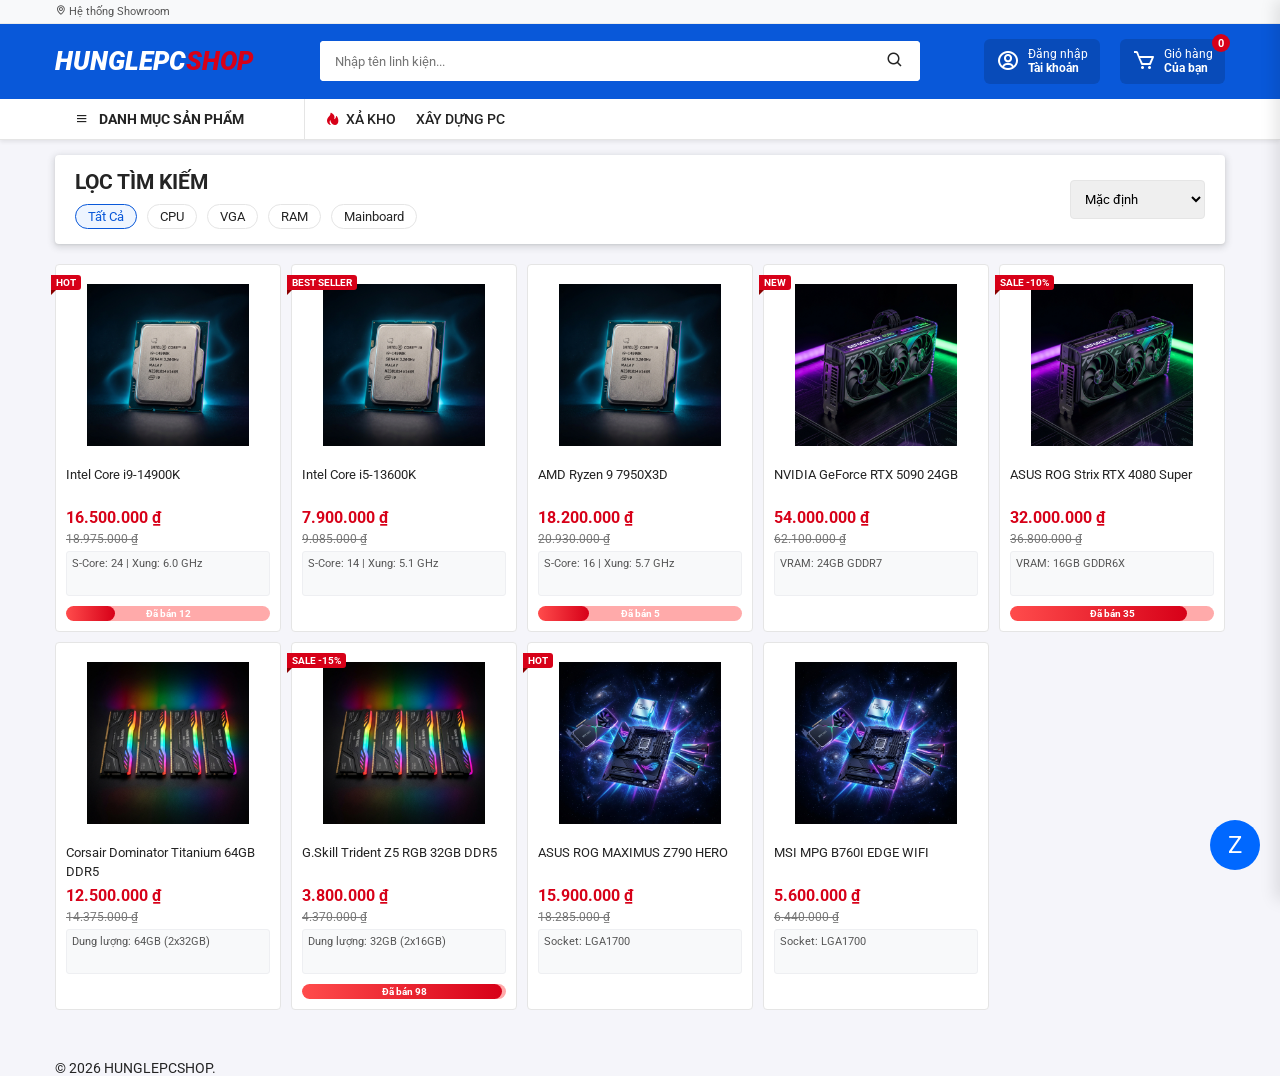
==== products.html @ 07549204 "Add files via upload" ====
<!DOCTYPE html>
<html lang="vi">
<head>
    <meta charset="UTF-8">
    <title>Cửa Hàng - TMĐT Khủng</title>
    <link href='https://unpkg.com/boxicons@2.1.4/css/boxicons.min.css' rel='stylesheet'>
    <link rel="stylesheet" href="style.css">
</head>
<body>
    <div class="overlay" id="overlay"></div>

    <header>
        <div class="tier-1"><div class="container tier-1-inner"><div class="tier-1-left"><a href="#"><i class='bx bx-map'></i> Hệ thống Showroom</a></div></div></div>
        <div class="tier-2">
            <div class="container tier-2-inner">
                <div class="logo-box"><a href="index.html" class="logo">HUNGLEPC<span class="text-red">SHOP</span></a></div>
                <div class="search-wrapper"><div class="search-box-2"><input type="text" id="searchInputHD" placeholder="Nhập tên linh kiện..."><button><i class='bx bx-search'></i></button></div></div>
                <div class="header-icons">
                    <div class="h-icon-box" id="authBtn"><i class='bx bx-user-circle'></i><div class="text"><span>Đăng nhập</span><b>Tài khoản</b></div></div>
                    <div class="h-icon-box cart-wrap" id="cartOpenBtn"><i class='bx bx-cart'></i><span class="cart-badge" id="cartCount">0</span><div class="text"><span>Giỏ hàng</span><b>Của bạn</b></div></div>
                </div>
            </div>
        </div>
        <div class="tier-3">
            <div class="container tier-3-inner">
                <div class="mega-menu-wrapper"><div class="nav-menu-btn"><i class='bx bx-menu'></i> DANH MỤC SẢN PHẨM</div></div>
                <ul class="top-nav-links"><li><a href="products.html"><i class='bx bxs-hot'></i> XẢ KHO</a></li><li><a href="build-pc.html">XÂY DỰNG PC</a></li></ul>
            </div>
        </div>
    </header>

    <!-- Modals -->
    <div class="cart-sidebar" id="cartSidebar"><div class="cart-header"><h2>GIỎ HÀNG</h2><button id="cartCloseBtn" class="modal-close"><i class='bx bx-x'></i></button></div><div class="cart-items" id="cartItemsContainer"></div><div class="cart-footer"><div class="cart-total"><span>Tổng cộng:</span><span id="cartTotalPrice">0đ</span></div><button class="btn-primary" id="checkoutBtnMain">Thanh Toán Ngay</button></div></div>
    <div class="modal" id="authModal"><button class="modal-close"><i class='bx bx-x'></i></button><h2>Đăng Nhập Khách Hàng</h2><form id="loginForm"><div class="form-group"><label>Tên đăng nhập</label><input type="text" id="loginUser" required></div><button type="submit" class="btn-primary" style="background:var(--primary-blue);">Đăng Nhập</button></form></div>

    <main class="main-wrapper container">
        <div class="page-title-box">
            <div>
                <h2>LỌC TÌM KIẾM</h2>
                <div class="tab-pills" id="categoryFilters" style="margin-top:10px;">
                    <div class="t-pill active" data-filter="all">Tất Cả</div>
                    <div class="t-pill" data-filter="cpu">CPU</div>
                    <div class="t-pill" data-filter="vga">VGA</div>
                    <div class="t-pill" data-filter="ram">RAM</div>
                    <div class="t-pill" data-filter="mb">Mainboard</div>
                </div>
            </div>
            <div>
                <select id="sortSelect" style="padding:10px; border:1px solid var(--border-color); border-radius:4px;">
                    <option value="default">Mặc định</option>
                    <option value="price-asc">Giá: Thấp -> Cao</option>
                    <option value="price-desc">Giá: Cao -> Thấp</option>
                </select>
            </div>
        </div>

        <div class="product-grid" id="mainGrid" style="grid-template-columns: repeat(auto-fill, minmax(220px, 1fr));">
            <!-- Items via JS -->
        </div>
    </main>

    <div class="floating-action-group"><div class="float-btn btn-zalo">Z</div></div>

    <footer><div class="container"><p>&copy; 2026 HUNGLEPCSHOP.</p></div></footer>

    <script src="data.js"></script>
    <script src="script.js"></script>
    <script>
        document.addEventListener('DOMContentLoaded', () => {
            let currentFilter = 'all';
            const grid = document.getElementById('mainGrid');
            const searchI = document.getElementById('searchInputHD');
            const sortSelect = document.getElementById('sortSelect');
            const pills = document.querySelectorAll('.t-pill');
            
            const params = new URLSearchParams(window.location.search);
            if(params.get('k')) searchI.value = params.get('k');

            function render() {
                let list = [...productsData];
                const keyword = searchI.value.toLowerCase();
                if(currentFilter !== 'all') list = list.filter(p => p.category === currentFilter);
                if(keyword) list = list.filter(p => p.name.toLowerCase().includes(keyword));

                const sortV = sortSelect.value;
                if(sortV === 'price-asc') list.sort((a,b) => a.price - b.price);
                else if(sortV === 'price-desc') list.sort((a,b) => b.price - a.price);

                if(list.length === 0) grid.innerHTML = '<p class="w-100 text-center">Không có sản phẩm thích hợp.</p>';
                else grid.innerHTML = list.map(p => generateProductCard(p, p.isFlashSale)).join('');
            }

            searchI.addEventListener('input', render);
            sortSelect.addEventListener('change', render);
            pills.forEach(btn => {
                btn.addEventListener('click', (e) => {
                    pills.forEach(b => b.classList.remove('active'));
                    e.target.classList.add('active');
                    currentFilter = e.target.dataset.filter;
                    render();
                });
            });
            render();
        });
    </script>
</body>
</html>
---- style.css ----
@import url('https://fonts.googleapis.com/css2?family=Roboto:wght@300;400;500;700;900&display=swap');

:root {
    --primary-blue: #0958d9;
    --primary-blue-dark: #003eb3;
    --price-red: #d70018;
    --bg-grey: #f5f5fa;
    --text-main: #242424;
    --text-muted: #787878;
    --white: #ffffff;
    --border-color: #e5e5e5;
    --shadow-sm: 0 1px 2px 0 rgba(60,64,67,0.1), 0 2px 6px 2px rgba(60,64,67,0.15);
    --yellow: #fdd835;
}

* { margin: 0; padding: 0; box-sizing: border-box; font-family: 'Roboto', sans-serif; }
body { background: var(--bg-grey); color: var(--text-main); font-size: 14px; }
.container { max-width: 1200px; margin: 0 auto; padding: 0 15px; width:100%;}
a { text-decoration: none; color: inherit; }
.text-red { color: var(--price-red); }
.text-blue { color: var(--primary-blue); font-weight: 500;}
.text-center { text-align: center; }
.w-100 { width: 100%; }

/* OVERLAY */
.overlay { position: fixed; top: 0; left: 0; width: 100vw; height: 100vh; background: rgba(0,0,0,0.6); z-index: 1001; opacity: 0; visibility: hidden; transition: 0.3s; }
.overlay.active { opacity: 1; visibility: visible; }

/* ======== HEADER 3 TẦNG ======== */
header { background: var(--white); z-index: 1000; position: fixed; top: 0; width: 100%; box-shadow: 0 2px 4px rgba(0,0,0,0.08); }
.tier-1 { background: #f8f9fa; color: #555; font-size: 11px; padding: 5px 0; border-bottom: 1px solid #ebebeb; }
.tier-1-inner { display: flex; justify-content: space-between; }
.tier-1-left, .tier-1-right { display: flex; gap: 15px; }

.tier-2 { background: var(--primary-blue); padding: 15px 0; }
.tier-2-inner { display: flex; align-items: center; justify-content: space-between; gap: 30px; }
.logo-box { width: 200px;}
.logo { font-size: 26px; font-weight: 900; color: var(--white); font-style: italic; }

.search-wrapper { flex: 1; max-width: 600px; display:flex; flex-direction:column; position:relative;}
.search-box-2 { display: flex; background: var(--white); border-radius: 4px; height: 40px; }
.search-box-2 input { flex: 1; border: none; padding: 0 15px; outline: none; border-radius: 4px 0 0 4px;}
.search-box-2 button { width: 50px; background: var(--white); color: var(--text-main); border: none; border-radius: 0 4px 4px 0; cursor: pointer; font-size:18px;}
.search-box-2 button:hover { background: #eee;}
.search-tags { display: flex; gap: 10px; margin-top: 5px; font-size: 11px; color: #b3d4ff; }
.search-tags span { cursor: pointer; padding: 2px 5px;}
.search-tags span:hover { background: rgba(255,255,255,0.2); border-radius:3px; color:white;}

.header-icons { display: flex; gap: 20px; align-items: center; }
.h-icon-box { display: flex; align-items: center; gap: 8px; color: var(--white); cursor: pointer; background: rgba(0,0,0,0.15); padding: 8px 12px; border-radius: 6px; transition: 0.2s;}
.h-icon-box:hover { background: rgba(0,0,0,0.3); }
.h-icon-box i { font-size: 24px; }
.h-icon-box .text { display: flex; flex-direction: column; font-size: 12px; line-height: 1.2; }
.cart-wrap { position: relative;}
.cart-badge { position: absolute; top: -5px; right: -5px; background: var(--price-red); color: white; border-radius: 50%; font-size: 11px; width: 18px; height: 18px; display: flex; align-items: center; justify-content: center; font-weight: bold;}

.tier-3 { background: var(--white); border-bottom: 1px solid var(--border-color); }
.tier-3-inner { display: flex; align-items: center; gap: 20px;}
.nav-menu-btn { background: var(--white); border:none; padding: 12px 20px; font-weight: 700; width: 250px; display: flex; align-items: center; gap: 10px; border-right: 1px solid var(--border-color); cursor:pointer;}
.top-nav-links { display: flex; gap: 20px; list-style: none; font-size: 14px; font-weight: 500;}
.top-nav-links li a { display: flex; align-items: center; gap: 5px;}
.top-nav-links li a i { color: var(--price-red); font-size:16px;}
.top-nav-links li a:hover { color: var(--primary-blue);}

/* MEGA MENU HOVER */
.mega-menu-wrapper { position: relative; width: 250px;}
.hero-mega-menu { display: flex; flex-direction: column; background: var(--white); width: inherit; border-right: 1px solid #eee; z-index:10; }
.hero-mega-menu > a { padding: 10px 15px; font-size: 13px; font-weight: 500; border-bottom: 1px solid #f9f9f9; display: flex; align-items: center; gap:10px; transition: 0.2s; position:relative;}
.hero-mega-menu > a:hover { background: #f1f2f3; color: var(--primary-blue); }
.hero-mega-menu > a:hover::after { content: '\203A'; position: absolute; right: 15px; font-size: 20px; }

/* The Hover board */
.megamenu-panel { position: absolute; left: 250px; top: 0; width: 700px; min-height: 100%; background: var(--white); box-shadow: 2px 0 5px rgba(0,0,0,0.1); border: 1px solid var(--border-color); display: none; padding: 20px; grid-template-columns: repeat(3, 1fr); gap: 20px; z-index: 99;}
.hero-mega-menu > a:hover .megamenu-panel { display: grid; }
.panel-col h4 { font-size: 14px; color: var(--primary-blue); margin-bottom: 10px; border-bottom: 1px solid #eee; padding-bottom: 5px;}
.panel-col ul { list-style: none; font-size: 13px;}
.panel-col ul li { margin-bottom: 8px;}
.panel-col ul li a:hover { color: var(--price-red); text-decoration: underline;}

/* HERO SECTION */
.main-wrapper { padding-top: 155px; padding-bottom: 50px; }
.hero-grid { display: flex; background: var(--white); margin-top: 10px; border-radius: 4px; box-shadow: var(--shadow-sm); overflow:visible;}
.hero-slider { flex: 1; padding: 10px; display:flex; flex-direction:column; gap:10px;}
.slider-main { height: 350px; border-radius: 4px; overflow: hidden; background: #ddd;}
.slider-main img { width: 100%; height: 100%; object-fit: cover;}
.hero-sub-banners { display: grid; grid-template-columns: 1fr 1fr; gap: 10px; height: 120px;}
.sub-banner { border-radius: 4px; background: #eee; overflow:hidden;}
.sub-banner img { width: 100%; height: 100%; object-fit: cover; }

/* FLASH SALE BLOCK */
.flash-sale-block { background: var(--white); border-radius: 4px; margin-top: 20px; padding: 15px; box-shadow: var(--shadow-sm); border-top: 20px solid var(--price-red); position: relative; }
.flash-sale-header { position: absolute; top: -18px; left: 15px; background: var(--yellow); padding: 5px 15px; border-radius: 4px 4px 0 0; font-weight: 900; color: var(--price-red); font-size: 20px; font-style: italic; display:flex; align-items:center; gap:10px;}
.countdown-box { display: flex; gap: 5px; margin-left: 20px;}
.cd-item { background: black; color: white; padding: 2px 6px; border-radius: 3px; font-size: 14px; font-weight: 700;}

/* PRODUCT CARDS (TMDT Density) */
.product-grid { display: grid; grid-template-columns: repeat(5, 1fr); gap: 10px; margin-top: 20px; }
.product-card { background: var(--white); border: 1px solid var(--border-color); border-radius: 4px; padding: 10px; position: relative; transition: 0.2s; display: flex; flex-direction: column; cursor: pointer;}
.product-card:hover { border-color: var(--primary-blue); box-shadow: 0 4px 10px rgba(0,0,0,0.1); z-index:2;}
.badge-hot { position: absolute; top: 10px; left: -5px; background: var(--price-red); color: white; font-size: 10px; font-weight: 700; padding: 2px 5px; border-radius: 0 3px 3px 0; z-index: 2;}
.badge-hot::after { content:''; position:absolute; bottom:-5px; left:0; border-width:5px 5px 0 0; border-style:solid; border-color: #8b0000 transparent transparent transparent;}

.product-img-box { height: 180px; display: flex; justify-content: center; align-items: center; margin-bottom: 10px;}
.product-img-box img { max-width: 90%; max-height: 90%; transition: 0.3s; }
.product-card:hover .product-img-box img { transform: translateY(-5px); }
.product-name { font-size: 13px; color: var(--text-main); font-weight: 400; height: 38px; line-height: 19px; overflow: hidden; margin-bottom: 5px;}
.product-name:hover { color: var(--primary-blue); }
.product-price { font-size: 16px; color: var(--price-red); font-weight: 700; margin-bottom: 5px;}
.product-price-old { font-size: 12px; color: var(--text-muted); text-decoration: line-through; margin-bottom: 5px;}
.product-specs { background: #f8f9fa; border: 1px solid #eeeff2; padding: 5px; border-radius: 3px; font-size: 11px; color: #555; margin-bottom: 10px; min-height: 45px;}

/* Tiến trình Flash Sale */
.progress-bar-wrap { background: #ffaaaa; border-radius: 10px; height: 15px; position: relative; width: 100%; margin-top: auto; overflow: hidden; }
.progress-bar-fill { background: linear-gradient(90deg, #ff4c4c, #d70018); height: 100%; border-radius: 10px;}
.progress-bar-text { position: absolute; width: 100%; text-align: center; font-size: 10px; color: white; font-weight: 700; top: 0; line-height: 15px; }

/* Normal Block Header */
.section-block { background: var(--white); border-radius: 4px; padding: 15px; margin-top: 20px; box-shadow: var(--shadow-sm); }
.section-header-row { display: flex; justify-content: space-between; align-items: center; border-bottom: 2px solid var(--primary-blue); padding-bottom: 10px; margin-bottom: 10px;}
.section-header-row h2 { font-size: 18px; color: var(--text-main); text-transform: uppercase; font-weight: 700;}
.tab-pills { display: flex; gap: 10px;}
.t-pill { border: 1px solid var(--border-color); border-radius: 20px; padding: 4px 12px; font-size: 13px; cursor: pointer; transition: 0.2s;}
.t-pill:hover, .t-pill.active { border-color: var(--primary-blue); color: var(--primary-blue); background: #eef5ff;}

/* FLOATING CTA (Right Bottom) */
.floating-action-group { position: fixed; bottom: 30px; right: 20px; display: flex; flex-direction: column; gap: 10px; z-index: 1000;}
.float-btn { width: 50px; height: 50px; border-radius: 50%; display: flex; align-items: center; justify-content: center; font-size: 24px; color: white; cursor: pointer; box-shadow: var(--shadow-md); animation: bounce 2s infinite ease-in-out;}
.btn-zalo { background: #0068ff; }
.btn-phone { background: var(--price-red); }
@keyframes bounce { 0%, 20%, 50%, 80%, 100% {transform: translateY(0);} 40% {transform: translateY(-10px);} 60% {transform: translateY(-5px);} }

/* DETAIL PAGE OVERHAUL */
.detail-bread { padding: 10px 0; font-size: 13px; color: var(--text-muted); }
.detail-bread a:hover { color: var(--primary-blue); }

.detail-main-box { background: var(--white); border-radius: 4px; padding: 20px; box-shadow: var(--shadow-sm); display: flex; gap: 30px;}
.detail-left { flex: 1; }
.d-img-main { border: 1px solid var(--border-color); border-radius: 4px; padding: 20px; text-align:center;}
.d-img-main img { max-width: 100%; }

.detail-right { flex: 1.5; }
.d-title { font-size: 22px; font-weight: 500; line-height: 1.4; margin-bottom: 10px;}
.d-meta { font-size: 13px; color: var(--text-muted); display:flex; gap:15px; margin-bottom: 15px;}
.d-price-block { background: #fdf5f6; border: 1px dashed var(--price-red); padding: 15px; border-radius: 4px; margin-bottom: 20px;}
.d-price-block .d-price { font-size: 32px; color: var(--price-red); font-weight: 700; margin-bottom: 5px;}
.d-gift-box { border: 1px solid #4caf50; border-radius: 4px; margin-bottom: 20px;}
.g-head { background: #4caf50; color: white; padding: 5px 10px; font-weight: 700; font-size: 14px; display:flex; align-items:center; gap:5px;}
.g-body { padding: 10px; font-size: 13px;}
.g-body ul { list-style: inside; color: #333;}
.d-hotline-text { font-size: 14px; font-weight: 500; margin-bottom: 20px;}
.d-actions { display: flex; gap: 10px;}
.btn-buy-now { flex: 2; background: linear-gradient(180deg, #f53d2d, #f63); color: white; text-align: center; padding: 15px 0; border-radius: 4px; cursor: pointer; border: none; text-transform: uppercase; font-weight: 700;}
.btn-buy-now span { display: block; font-size: 11px; font-weight: 400; text-transform: none; margin-top: 2px;}
.btn-buy-installment { flex: 1; background: #2f80ed; color: white; text-align: center; padding: 15px 0; border-radius: 4px; cursor: pointer; border: none; text-transform: uppercase; font-weight: 700;}
.btn-buy-installment span { display: block; font-size: 11px; font-weight: 400; text-transform: none; margin-top: 2px;}
.btn-buy-now:hover { background: #d70018; }
.btn-buy-installment:hover { background: #0056b3; }

/* ACCOUNT / MODALS STYLES RESTORATION */
.form-group { margin-bottom: 15px;}
.form-group label { display: block; margin-bottom: 5px; font-weight: 500;}
.form-group input { width: 100%; padding: 10px; border: 1px solid var(--border-color); border-radius: 4px;}
.btn-primary { width: 100%; padding: 10px; background: var(--price-red); color: white; border: none; border-radius: 4px; font-weight: 700; cursor: pointer; text-transform: uppercase;}
.btn-primary:hover { background: #b30013;}

.modal { position: fixed; top: 50%; left: 50%; transform: translate(-50%, -50%); background: white; padding: 20px; border-radius: 4px; width: 400px; max-width: 90%; z-index: 1003; opacity: 0; visibility: hidden; transition: 0.3s; box-shadow: 0 10px 30px rgba(0,0,0,0.2);}
.modal.active { opacity: 1; visibility: visible;}
.modal-close { position: absolute; top: 10px; right: 10px; background: none; border: none; font-size: 24px; cursor: pointer; }

/* Cart Sidebar Base */
.cart-sidebar { position: fixed; top: 0; right: -400px; width: 400px; height: 100vh; background: white; z-index: 1002; transition: 0.3s; display: flex; flex-direction: column; box-shadow: -5px 0 15px rgba(0,0,0,0.1);}
.cart-sidebar.active { right: 0; }
.cart-header { padding: 15px; border-bottom: 1px solid #eee; display: flex; justify-content: space-between; align-items: center;}
.cart-items { flex: 1; overflow-y: auto; padding: 15px;}
.cart-item { display: flex; gap: 15px; border-bottom: 1px solid #eee; padding-bottom: 15px; margin-bottom: 15px;}
.cart-item img { width: 60px; height: 60px; border: 1px solid #eee;}
.qty-control { border: 1px solid #eee; display: inline-flex; width: 80px; justify-content: space-between; align-items: center; padding: 2px 5px;}
.qty-control button { background: none; border: none; cursor: pointer;}
.cart-footer { padding: 15px; background: #f9f9f9; border-top: 1px solid #eee;}

/* Build PC Restyle */
.build-box { background: white; border-radius: 4px; padding: 20px; box-shadow: var(--shadow-sm); margin-bottom: 20px;}
.build-row { display: flex; justify-content: space-between; align-items: center; border-bottom: 1px solid #f0f0f0; padding: 15px 0;}
.build-left { display: flex; gap: 15px; align-items: center; flex:1;}
.build-icon { width: 50px; height: 50px; border: 1px dashed #ccc; border-radius: 4px; display:flex; align-items:center; justify-content:center; color: #999; font-size: 24px;}
.build-btn { border: 1px solid var(--primary-blue); background: var(--white); color: var(--primary-blue); padding: 8px 15px; border-radius: 4px; cursor: pointer;}
.build-btn:hover { background: var(--primary-blue); color: white;}
.total-panel { background: #fdf5f6; border-radius: 4px; padding: 20px; text-align: right; border: 1px solid #f5cfd5;}

/* Filters Page */
.page-title-box { background: white; padding: 15px 20px; border-radius: 4px; margin-bottom: 15px; box-shadow: var(--shadow-sm); display: flex; justify-content: space-between; align-items: center;}

@media (max-width: 991px) {
    .tier-1 { display: none; }
    .search-wrapper { max-width: 300px;}
    .hero-grid { flex-direction: column;}
    .mega-menu-wrapper { display: none;}
    .product-grid { grid-template-columns: repeat(2, 1fr);}
    .detail-main-box { flex-direction: column;}
}

/* Advanced THNS Build Selector Modal Overrides */
.build-thns-modal { width: 1000px !important; max-width: 95vw !important; padding: 0 !important; background: white; border-radius: 4px; overflow: hidden; display: flex; flex-direction: column;}
.build-modal-header { background: var(--price-red); padding: 15px 20px; display: flex; align-items: center; justify-content: space-between; color: white;}
.build-modal-header h2 { font-size: 18px; color: white !important;}
.build-modal-header input { padding: 8px 15px; border-radius: 4px; border: none; width: 350px; outline: none; margin: 0 20px;}
.build-modal-header button { font-size: 28px !important; }

.build-modal-body { display: flex; height: 60vh; min-height: 500px; }
.build-modal-filters { width: 250px; border-right: 1px solid #eee; overflow-y: auto;}
.build-modal-filters::-webkit-scrollbar { width: 6px; }
.build-modal-filters::-webkit-scrollbar-thumb { background-color: #ccc; border-radius: 4px; }
.filter-group { padding: 15px 20px; border-bottom: 1px solid #f5f5f5; display: flex; justify-content: space-between; font-size: 13px; font-weight: 500; cursor: pointer; color: #333;}
.filter-group:hover { background: #fafafa; color: var(--price-red);}

.build-modal-main { flex: 1; display: flex; flex-direction: column; overflow-y: auto;}
.build-modal-main::-webkit-scrollbar { width: 6px; }
.build-modal-main::-webkit-scrollbar-thumb { background-color: #ccc; border-radius: 4px; }

.selector-item { display: flex; gap: 20px; padding: 20px; border-bottom: 1px solid #eee; align-items: center; transition: 0.2s;}
.selector-item:hover { background: #fdfdfd; }
.selector-item img { width: 80px; height: 80px; object-fit: contain; }
.sel-info { flex: 1; }
.sel-name { font-size: 14px; margin-bottom: 8px; color: #555; font-weight: 500;}
.sel-price { color: var(--price-red); font-weight: 700; margin-bottom: 5px; font-size: 15px;}
.sel-code { font-size: 12px; color: #888; }
.sel-btn { background: var(--price-red); color: white; padding: 8px 25px; border-radius: 4px; border: none; font-weight: 700; cursor: pointer; }
.sel-btn:hover { background: #b00010; }
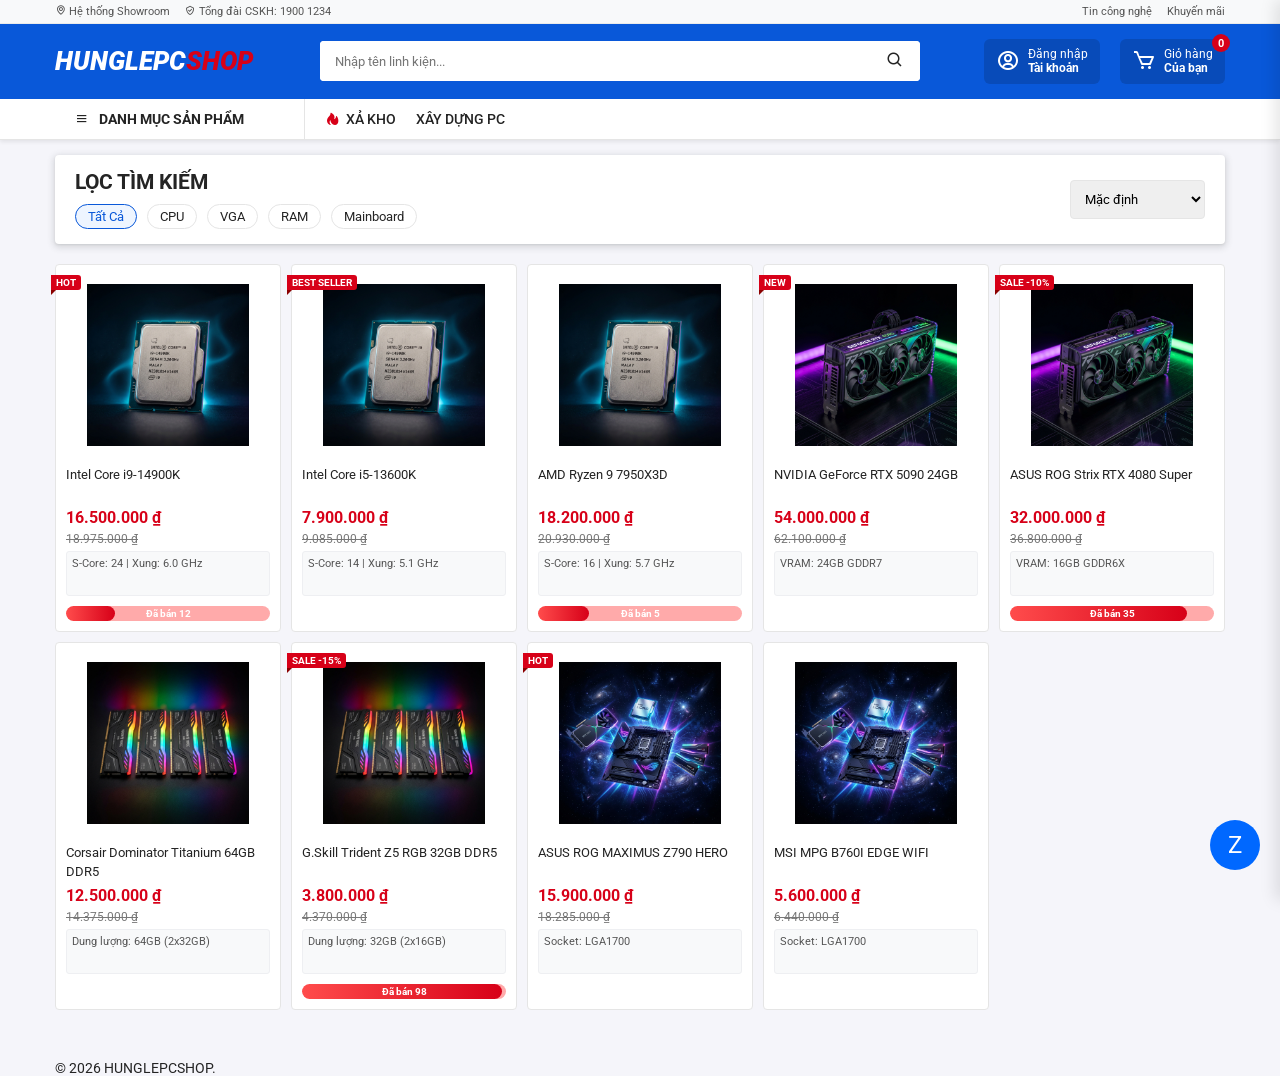
==== commit c837dfcb: "Add files via upload" ====
--- a/products.html
+++ b/products.html
@@ -10,7 +10,7 @@
     <div class="overlay" id="overlay"></div>
 
     <header>
-        <div class="tier-1"><div class="container tier-1-inner"><div class="tier-1-left"><a href="#"><i class='bx bx-map'></i> Hệ thống Showroom</a></div></div></div>
+        <div class="tier-1"><div class="container tier-1-inner"><div class="tier-1-left"><a href="#"><i class='bx bx-map'></i> Hệ thống Showroom</a><a href="#"><i class='bx bx-check-shield'></i> Tổng đài CSKH: 1900 1234</a></div><div class="tier-1-right"><a href="news.html">Tin công nghệ</a><a href="#">Khuyến mãi</a></div></div></div>
         <div class="tier-2">
             <div class="container tier-2-inner">
                 <div class="logo-box"><a href="index.html" class="logo">HUNGLEPC<span class="text-red">SHOP</span></a></div>
--- a/style.css
+++ b/style.css
@@ -190,13 +190,83 @@
 /* Filters Page */
 .page-title-box { background: white; padding: 15px 20px; border-radius: 4px; margin-bottom: 15px; box-shadow: var(--shadow-sm); display: flex; justify-content: space-between; align-items: center;}
 
+/* ================== RESPONSIVE DESIGN ================== */
 @media (max-width: 991px) {
     .tier-1 { display: none; }
-    .search-wrapper { max-width: 300px;}
+    .search-wrapper { max-width: 100%; order: 3; margin-top: 15px; flex-basis: 100%;}
+    .tier-2-inner { flex-wrap: wrap; justify-content: space-between; }
+    
     .hero-grid { flex-direction: column;}
     .mega-menu-wrapper { display: none;}
-    .product-grid { grid-template-columns: repeat(2, 1fr);}
-    .detail-main-box { flex-direction: column;}
+    
+    .product-grid { grid-template-columns: repeat(3, 1fr); gap: 10px;}
+    .main-wrapper { padding-top: 150px; }
+}
+
+@media (max-width: 768px) {
+    .main-wrapper { padding-top: 170px; padding-bottom: 70px; }
+    
+    /* Header Re-flow */
+    .logo-box { width: auto; }
+    .logo { font-size: 20px; }
+    .h-icon-box .text { display: none; } /* Hide text, just keep icon */
+    .header-icons { gap: 15px; }
+    .h-icon-box { padding: 8px; }
+    .search-box-2 { height: 35px; }
+    .search-tags { display: none; } /* Hide tags on mobile to save space */
+    
+    /* Tier 3 Navigation horizontal scroll */
+    .tier-3-inner { overflow-x: auto;}
+    .nav-menu-btn { display: none; } /* Don't display giant menu button */
+    .top-nav-links { padding: 10px 15px; min-width: max-content; margin:0;}
+    
+    /* Grids */
+    .product-grid { grid-template-columns: repeat(2, 1fr); gap: 8px;}
+    .hero-sub-banners { display: none; } /* Hide sub banners on mobile */
+    .slider-main { height: 200px; }
+    
+    /* Detail Page */
+    .detail-main-box { flex-direction: column; padding: 15px;}
+    .d-price-block { padding: 10px; margin-bottom: 15px; }
+    .d-price-block .d-price { font-size: 24px; }
+    .d-title { font-size: 18px; }
+    .d-actions { flex-direction: column; } /* Stack buy buttons */
+    
+    /* Build PC Page */
+    .build-row { flex-direction: column; align-items: flex-start; gap: 15px;}
+    .build-left { margin-bottom: 5px; width: 100%;}
+    .build-btn { width: 100%; }
+    
+    /* Build PC Modal Mobile Overlay */
+    .build-thns-modal { width: 100vw !important; height: 100vh !important; max-width: none !important; max-height: none !important; border-radius: 0; }
+    .build-modal-header { flex-direction: column; gap: 10px; padding: 15px; align-items: flex-start; position: relative;}
+    .build-modal-header h2 { font-size: 16px; }
+    .build-modal-header input { width: 100%; margin: 0; padding: 10px;}
+    .build-modal-header .modal-close { position: absolute; right: 15px; top: 15px; font-size: 28px !important; }
+    
+    .build-modal-body { flex-direction: column; height: auto; flex:1; overflow:hidden;}
+    .build-modal-filters { width: 100%; border-right: none; border-bottom: 1px solid #eee; display: flex; overflow-x: auto; flex-shrink: 0; height: auto;}
+    .filter-group { padding: 10px 15px; white-space: nowrap; border-bottom: none; border-right: 1px solid #f5f5f5;}
+    .build-modal-main { height: 100%; flex:1; overflow-y: auto; padding-bottom:30px;}
+    
+    .selector-item { padding: 15px 10px; gap: 10px; flex-wrap:wrap;}
+    .selector-item img { width: 60px; height: 60px; }
+    .sel-info { width: 100%; flex: none; order: 1;}
+    .sel-btn { padding: 8px 15px; font-size: 12px; width: 100%; order: 2; margin-top:5px;}
+    
+    /* News Page */
+    .news-page-layout { flex-direction: column; }
+    .news-grid { grid-template-columns: 1fr; }
+    
+    /* Account Page */
+    .acc-grid { flex-direction: column; }
+    .acc-sidebar { width: 100%; }
+    
+    /* Cart Sidebar */
+    .cart-sidebar { width: 100vw; right: -100vw; }
+    
+    /* Footer CTA */
+    .floating-action-group { bottom: 20px; right: 10px; transform: scale(0.85); transform-origin: bottom right;}
 }
 
 /* Advanced THNS Build Selector Modal Overrides */
@@ -227,3 +297,25 @@
 .sel-btn { background: var(--price-red); color: white; padding: 8px 25px; border-radius: 4px; border: none; font-weight: 700; cursor: pointer; }
 .sel-btn:hover { background: #b00010; }
 
+/* --- PAGE TRANSITION EFFECT --- */
+.page-transition-slider {
+    position: fixed;
+    top: 0; left: 0; width: 100vw; height: 100vh;
+    background: linear-gradient(135deg, var(--primary-blue), #0b45a3);
+    z-index: 999999;
+    pointer-events: none;
+    transform: translateX(0); /* Default to covering */
+    transition: transform 0.4s cubic-bezier(0.7, 0, 0.3, 1);
+    display: flex; align-items: center; justify-content: center;
+}
+.page-transition-slider.uncover {
+    transform: translateX(100%); /* Swipe OUT to the right */
+}
+.page-transition-slider.cover-prepare {
+    transition: none; /* Turn off transition */
+    transform: translateX(-100%); /* Jump to the left offscreen */
+}
+.page-transition-slider.cover {
+    transform: translateX(0); /* Swipe IN from the left */
+}
+
